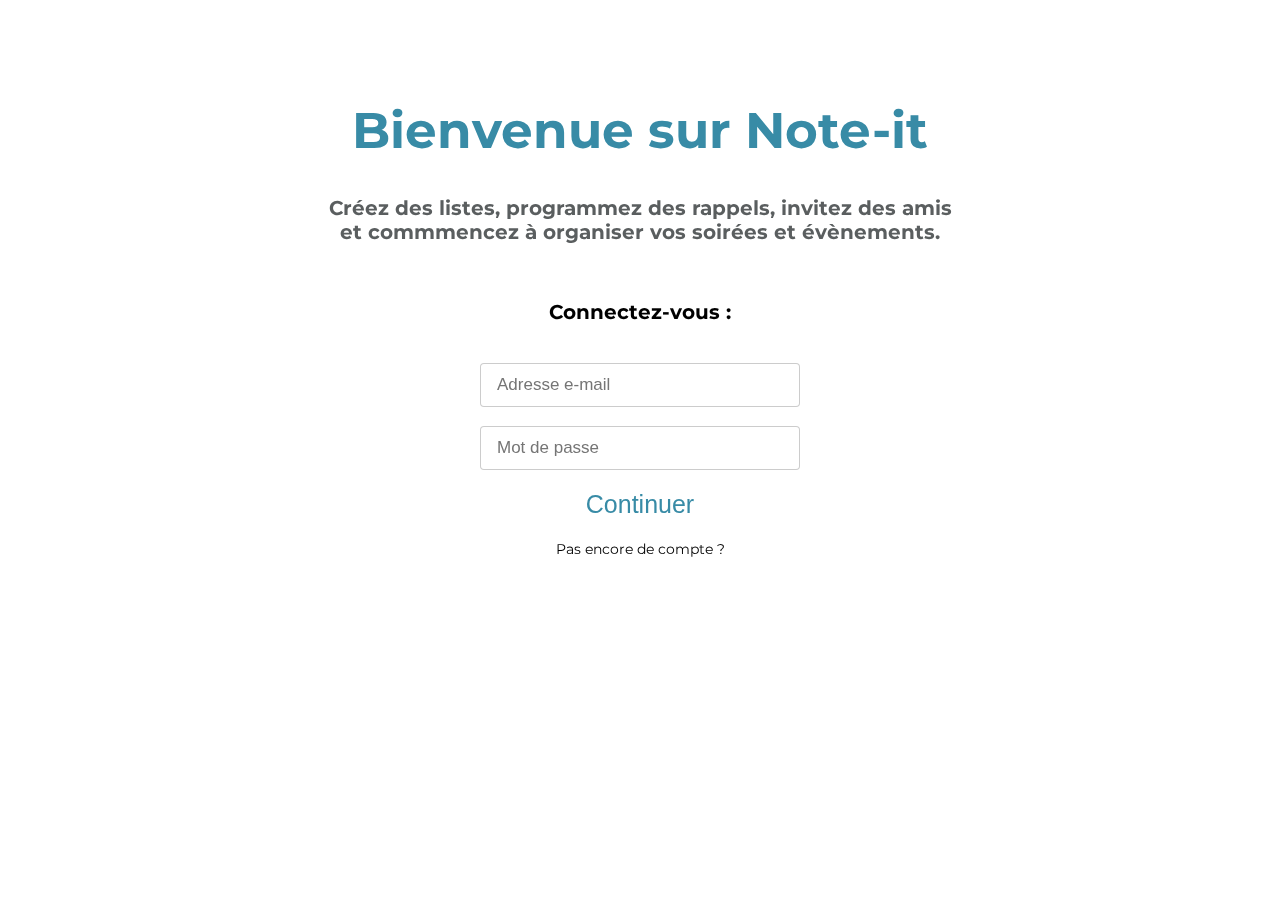
==== html/index.html @ 889b0805 "Add files via upload" ====
<!DOCTYPE html>
<html lang="en">
<head>
    <meta charset="UTF-8">
    <title>Note-it</title>
    <link rel="stylesheet" href="../css/basic.css">
    <link href="https://fonts.googleapis.com/css?family=Montserrat&display=swap" rel="stylesheet">
    <script src="https://ajax.googleapis.com/ajax/libs/jquery/3.4.1/jquery.min.js"></script>
    <script src="../js/jquery-3.4.1.min.js"></script>
    <script src="../js/login.js"></script>
</head>
<body>
    <div class="bg"></div>
    <h1>Bienvenue sur Note-it</h1>
    <h2>Créez des listes, programmez des rappels, invitez des amis <br>
        et commmencez à organiser vos soirées et évènements.</h2>
    <br>
    <div id="change">
        <h3>Connectez-vous :</h3>
        <br>
        <div id="message" style="display:none"></div>
        <br>
        <form action="../json/login.php" method="post" id="login-form">
            <input type="text" name="mail" placeholder="Adresse e-mail">
            <br>
            <input type="password" name="password" placeholder="Mot de passe" >
            <br>
            <button type="submit" class="submit">Continuer</button>
        </form>
        <br>
        <a class="lien">Pas encore de compte ?</a>
    </div>
</body>
</html>
---- css/basic.css ----
body {
    text-align: center;
    font-family: 'Montserrat', sans-serif;
}

.bg {
    position: fixed;
    left: 0;
    top: 0;
    right: 0;
    bottom: 0;
    z-index: -1;
    background-position: center;
    background-attachment: fixed;
    background-size: cover;
    background-repeat: no-repeat;
    transform: scale(1.01);
    filter: blur(3px);
}

h1{
    font-weight: bold;
    margin-top: 100px;
    font-size: 50px;
    color: #388BA6;
    /*text-shadow: 0px 0px 5px black;*/
}

h2{
    color: #5A5E5F;
    font-size: 20px;
    margin-top: 35px;
    /*text-shadow: 0px 0px 3px black;*/
}

h3{
    color: black;
    font-size: 20px;
    margin-bottom: 1px;
    /*text-shadow: 0px 0px 3px black;*/
}


input{
    border: 1px solid rgba(0, 0, 0, .20);
    border-radius: 4px;
    background: rgba(255, 255, 255, 0.8);
    color: rgba(0, 0, 0, 1);
    display: block;
    font-size: 17px;
    height: 42px;
    margin-left: auto;
    margin-right: auto;
    padding: 0 16px;
    width: 286px;
}

.submit{
    background: rgba(255,255,255,0);
    border: none;
    color: #388BA6;
    font-size: 25px;
    cursor: pointer;
}
.submit:active{
    border: 1px solid rgba(0, 0, 0, .20);
}

.lien{
    text-decoration: none;
    color: black;
    font-size: 14px;
}

#message{
    color: red;
}

a{
    cursor: pointer;
}
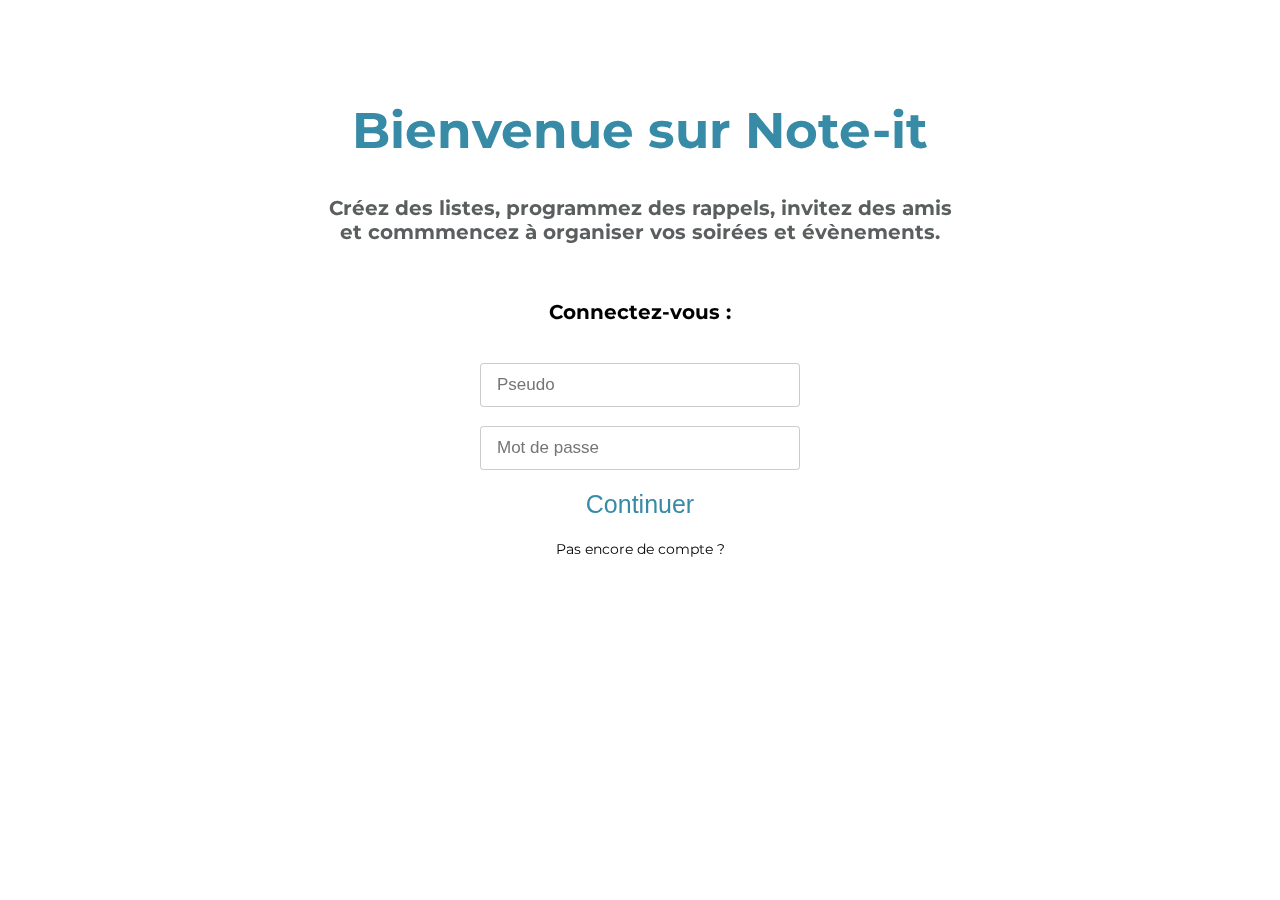
==== commit ef1c9589: "ajout d'un évènement" ====
--- a/html/index.html
+++ b/html/index.html
@@ -10,25 +10,25 @@
     <script src="../js/login.js"></script>
 </head>
 <body>
-    <div class="bg"></div>
-    <h1>Bienvenue sur Note-it</h1>
-    <h2>Créez des listes, programmez des rappels, invitez des amis <br>
-        et commmencez à organiser vos soirées et évènements.</h2>
+<div class="bg"></div>
+<h1>Bienvenue sur Note-it</h1>
+<h2>Créez des listes, programmez des rappels, invitez des amis <br>
+    et commmencez à organiser vos soirées et évènements.</h2>
+<br>
+<div id="change" name="connexion">
+    <h3>Connectez-vous :</h3>
     <br>
-    <div id="change">
-        <h3>Connectez-vous :</h3>
+    <div id="message" style="display:none"></div>
+    <br>
+    <form action="../json/login.php" method="post" id="login-form">
+        <input type="text" name="pseudo" placeholder="Pseudo">
         <br>
-        <div id="message" style="display:none"></div>
+        <input type="password" name="password" placeholder="Mot de passe" >
         <br>
-        <form action="../json/login.php" method="post" id="login-form">
-            <input type="text" name="mail" placeholder="Adresse e-mail">
-            <br>
-            <input type="password" name="password" placeholder="Mot de passe" >
-            <br>
-            <button type="submit" class="submit">Continuer</button>
-        </form>
-        <br>
-        <a class="lien">Pas encore de compte ?</a>
-    </div>
+        <button type="submit" class="submit">Continuer</button>
+    </form>
+    <br>
+    <a class="lien">Pas encore de compte ?</a>
+</div>
 </body>
 </html>